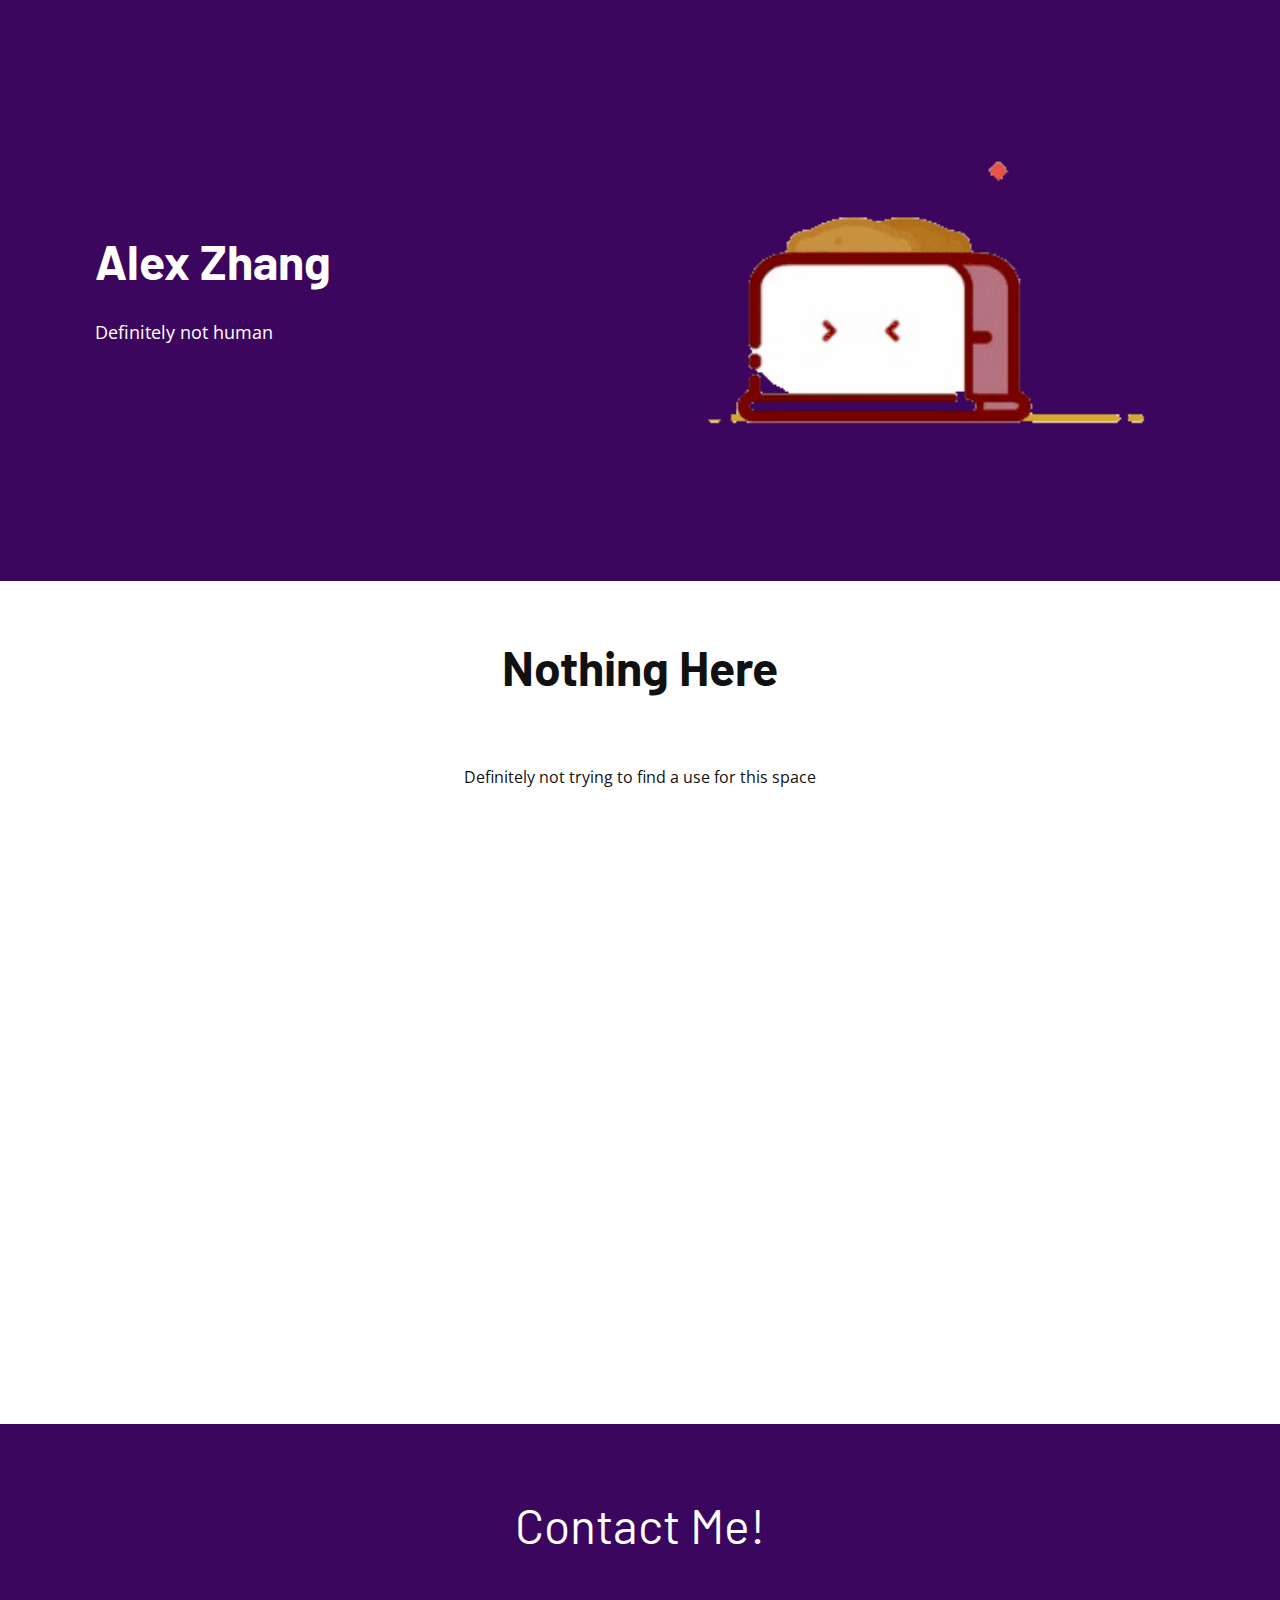
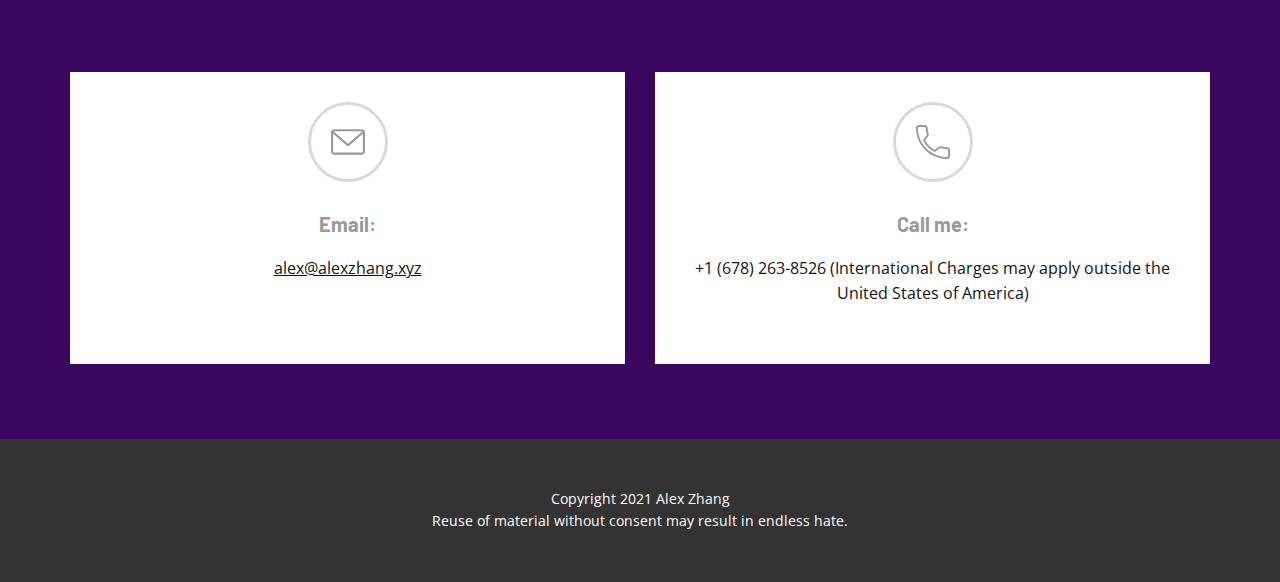
==== index.html @ 88fab98e "Update index.html" ====
<!DOCTYPE html>
<html lang="en">
<head>
    <!-- Global site tag (gtag.js) - Google Analytics -->
    <script async src="https://www.googletagmanager.com/gtag/js?id=G-Y196LGBV9D"></script>
    <script>
        window.dataLayer = window.dataLayer || [];

        function gtag() {
            dataLayer.push(arguments);
        }

        gtag('js', new Date());

        gtag('config', 'G-Y196LGBV9D');
    </script>
    <meta name="viewport" content="width=device-width, initial-scale=1.0">
    <meta charset="utf-8">
    <meta name="keywords"
          content="Toaster, weirdo">
    <meta name="description" content="">
    <meta name="page_type" content="np-template-header-footer-from-plugin">
    <title>Home</title>
    <link rel="stylesheet" href="page.css" media="screen">
    <link rel="stylesheet" href="Home.css" media="screen">
    <script class="u-script" type="text/javascript" src="jquery.js" defer=""></script>
    <script class="u-script" type="text/javascript" src="nice.js" defer=""></script>
    <link id="u-theme-google-font" rel="stylesheet"
          href="https://fonts.googleapis.com/css?family=Open+Sans:300,300i,400,400i,600,600i,700,700i,800,800i|Barlow:100,100i,200,200i,300,300i,400,400i,500,500i,600,600i,700,700i,800,800i,900,900i">
    <link id="u-page-google-font" rel="stylesheet"
          href="https://fonts.googleapis.com/css?family=Raleway:100,100i,200,200i,300,300i,400,400i,500,500i,600,600i,700,700i,800,800i,900,900i|Barlow:100,100i,200,200i,300,300i,400,400i,500,500i,600,600i,700,700i,800,800i,900,900i">
    <script type="application/ld+json">{
        "@context": "http://schema.org",
        "@type": "Organization",
        "name": "Alex Zhang",
        "url": "index.html",
        "logo": "#"
    }</script>
    <meta property="og:title" content="Home">
    <meta property="og:type" content="website">
    <meta name="theme-color" content="#29b7dd">
    <link rel="canonical" href="index.html">
    <meta property="og:url" content="index.html">
</head>

<body class="u-body">
<section class="u-align-left u-clearfix u-image u-section-1" id="carousel_3e8e" data-image-width="1980"
         data-image-height="1350">
    <div class="u-clearfix u-sheet u-valign-middle u-sheet-1">
        <div class="u-clearfix u-expanded-width u-layout-wrap u-layout-wrap-1">
            <div class="u-gutter-0 u-layout">
                <div class="u-layout-row">
                    <div
                            class="u-align-left u-container-style u-layout-cell u-left-cell u-shape-rectangle u-size-27 u-layout-cell-1">
                        <div class="u-container-layout u-valign-middle u-container-layout-1">
                            <h1 class="u-custom-font u-text u-text-body-alt-color u-text-1">Alex Zhang</h1>
                            <p class="u-text u-text-body-alt-color u-text-2">Definitely not human</p>
                        </div>
                    </div>
                    <div class="u-align-left u-container-style u-image u-layout-cell u-right-cell u-size-33 u-image-1"
                         data-image-width="1372" data-image-height="1235">
                        <div class="u-container-layout u-valign-bottom u-container-layout-2"></div>
                    </div>
                </div>
            </div>
        </div>
    </div>
</section>
<section class="u-align-center u-clearfix u-white u-section-2" id="carousel_7a94">
    <div class="u-clearfix u-sheet u-valign-middle-md u-valign-middle-sm u-valign-middle-xs u-sheet-1">
        <h1 class="u-align-center u-text u-text-1">Nothing Here</h1>
        <br/><br/>
        <div class="text-align">
            <p>
                Definitely not trying to find a use for this space
            </p>
        </div>
    </div>
</section>
<section class="u-align-center u-clearfix u-palette-2-base u-section-5" id="carousel_7a8d">
    <div class="u-clearfix u-sheet u-valign-middle u-sheet-1">
        <h1 class="u-text u-text-1">Contact Me!<br>
        </h1>
        <div class="u-clearfix u-gutter-30 u-layout-wrap u-layout-wrap-1">
            <div class="u-gutter-0 u-layout">
                <div class="u-layout-col">
                    <div class="u-size-60">
                        <div class="u-layout-row">
                            <div class="u-container-style u-layout-cell u-size-30 u-white u-layout-cell-1">
                                <div class="u-container-layout u-container-layout-1"><span
                                        class="u-border-3 u-border-grey-15 u-icon u-icon-circle u-spacing-20 u-text-grey-40 u-icon-1"><svg
                                        class="u-svg-link" preserveAspectRatio="xMidYMin slice"
                                        viewBox="0 0 479.058 479.058" style="">
                        <use xmlns:xlink="http://www.w3.org/1999/xlink" xlink:href="#svg-1497"></use>
                      </svg><svg xmlns="http://www.w3.org/2000/svg" id="svg-1497"
                                 enable-background="new 0 0 479.058 479.058" viewBox="0 0 479.058 479.058"
                                 class="u-svg-content">
                        <path
                                d="m434.146 59.882h-389.234c-24.766 0-44.912 20.146-44.912 44.912v269.47c0 24.766 20.146 44.912 44.912 44.912h389.234c24.766 0 44.912-20.146 44.912-44.912v-269.47c0-24.766-20.146-44.912-44.912-44.912zm0 29.941c2.034 0 3.969.422 5.738 1.159l-200.355 173.649-200.356-173.649c1.769-.736 3.704-1.159 5.738-1.159zm0 299.411h-389.234c-8.26 0-14.971-6.71-14.971-14.971v-251.648l199.778 173.141c2.822 2.441 6.316 3.655 9.81 3.655s6.988-1.213 9.81-3.655l199.778-173.141v251.649c-.001 8.26-6.711 14.97-14.971 14.97z">
                        </path>
                      </svg></span>
                                    <h5 class="u-align-center u-text u-text-grey-40 u-text-2">Email:</h5>
                                    <a href="#"
                                       class="u-border-active-none u-border-hover-none u-btn u-btn-rectangle u-button-style u-none u-text-body-color u-text-hover-palette-2-base u-btn-1">alex@alexzhang.xyz</a>
                                </div>
                            </div>
                            <div
                                    class="u-align-center u-container-style u-layout-cell u-right-cell u-size-30 u-white u-layout-cell-2">
                                <div class="u-container-layout u-valign-top u-container-layout-2"><span
                                        class="u-border-3 u-border-grey-15 u-icon u-icon-circle u-spacing-20 u-text-grey-40 u-icon-2"><svg
                                        class="u-svg-link" preserveAspectRatio="xMidYMin slice" viewBox="0 0 384 384"
                                        style="">
                        <use xmlns:xlink="http://www.w3.org/1999/xlink" xlink:href="#svg-1a9d"></use>
                      </svg><svg xmlns="http://www.w3.org/2000/svg" xmlns:xlink="http://www.w3.org/1999/xlink"
                                 version="1.1" id="svg-1a9d" x="0px" y="0px" viewBox="0 0 384 384"
                                 style="enable-background:new 0 0 384 384;" xml:space="preserve" class="u-svg-content">
                        <g>
                          <g>
                            <path
                                    d="M353.188,252.052c-23.51,0-46.594-3.677-68.469-10.906c-10.906-3.719-23.323-0.833-30.438,6.417l-43.177,32.594    c-50.073-26.729-80.917-57.563-107.281-107.26l31.635-42.052c8.219-8.208,11.167-20.198,7.635-31.448    c-7.26-21.99-10.948-45.063-10.948-68.583C132.146,13.823,118.323,0,101.333,0H30.812C13.823,0,0,13.823,0,30.812    C0,225.563,158.438,384,353.188,384c16.99,0,30.813-13.823,30.813-30.813v-70.323C384,265.875,370.177,252.052,353.188,252.052z     M362.667,353.188c0,5.229-4.25,9.479-9.479,9.479c-182.99,0-331.854-148.865-331.854-331.854c0-5.229,4.25-9.479,9.479-9.479    h70.521c5.229,0,9.479,4.25,9.479,9.479c0,25.802,4.052,51.125,11.979,75.115c1.104,3.542,0.208,7.208-3.375,10.938L82.75,165.427    c-2.458,3.26-2.844,7.625-1,11.26c29.927,58.823,66.292,95.188,125.531,125.542c3.604,1.885,8.021,1.49,11.292-0.979    l49.677-37.635c2.51-2.51,6.271-3.406,9.667-2.25c24.156,7.979,49.479,12.021,75.271,12.021c5.229,0,9.479,4.25,9.479,9.479    V353.188z">
                            </path>
                          </g>
                        </g>
                        <g></g>
                        <g></g>
                        <g></g>
                        <g></g>
                        <g></g>
                        <g></g>
                        <g></g>
                        <g></g>
                        <g></g>
                        <g></g>
                        <g></g>
                        <g></g>
                        <g></g>
                        <g></g>
                        <g></g>
                      </svg></span>
                                    <h5 class="u-text u-text-grey-40 u-text-3">Call me:</h5>
                                    <p class="u-text u-text-4">
                                        +1 (678) 263-8526 (International Charges may apply outside the United States of America)
                                    </p>
                                </div>
                            </div>
                        </div>
                    </div>
                </div>
            </div>
        </div>
    </div>
</section>
<footer class="u-align-center u-clearfix u-footer u-grey-80 u-footer" id="sec-2692">
    <div class="u-clearfix u-sheet u-sheet-1">
        <p class="u-small-text u-text u-text-variant u-text-1">Copyright 2021 Alex Zhang<br>Reuse of material without
            consent may result in endless hate.
        </p>
    </div>
</footer>
</body>

</html>
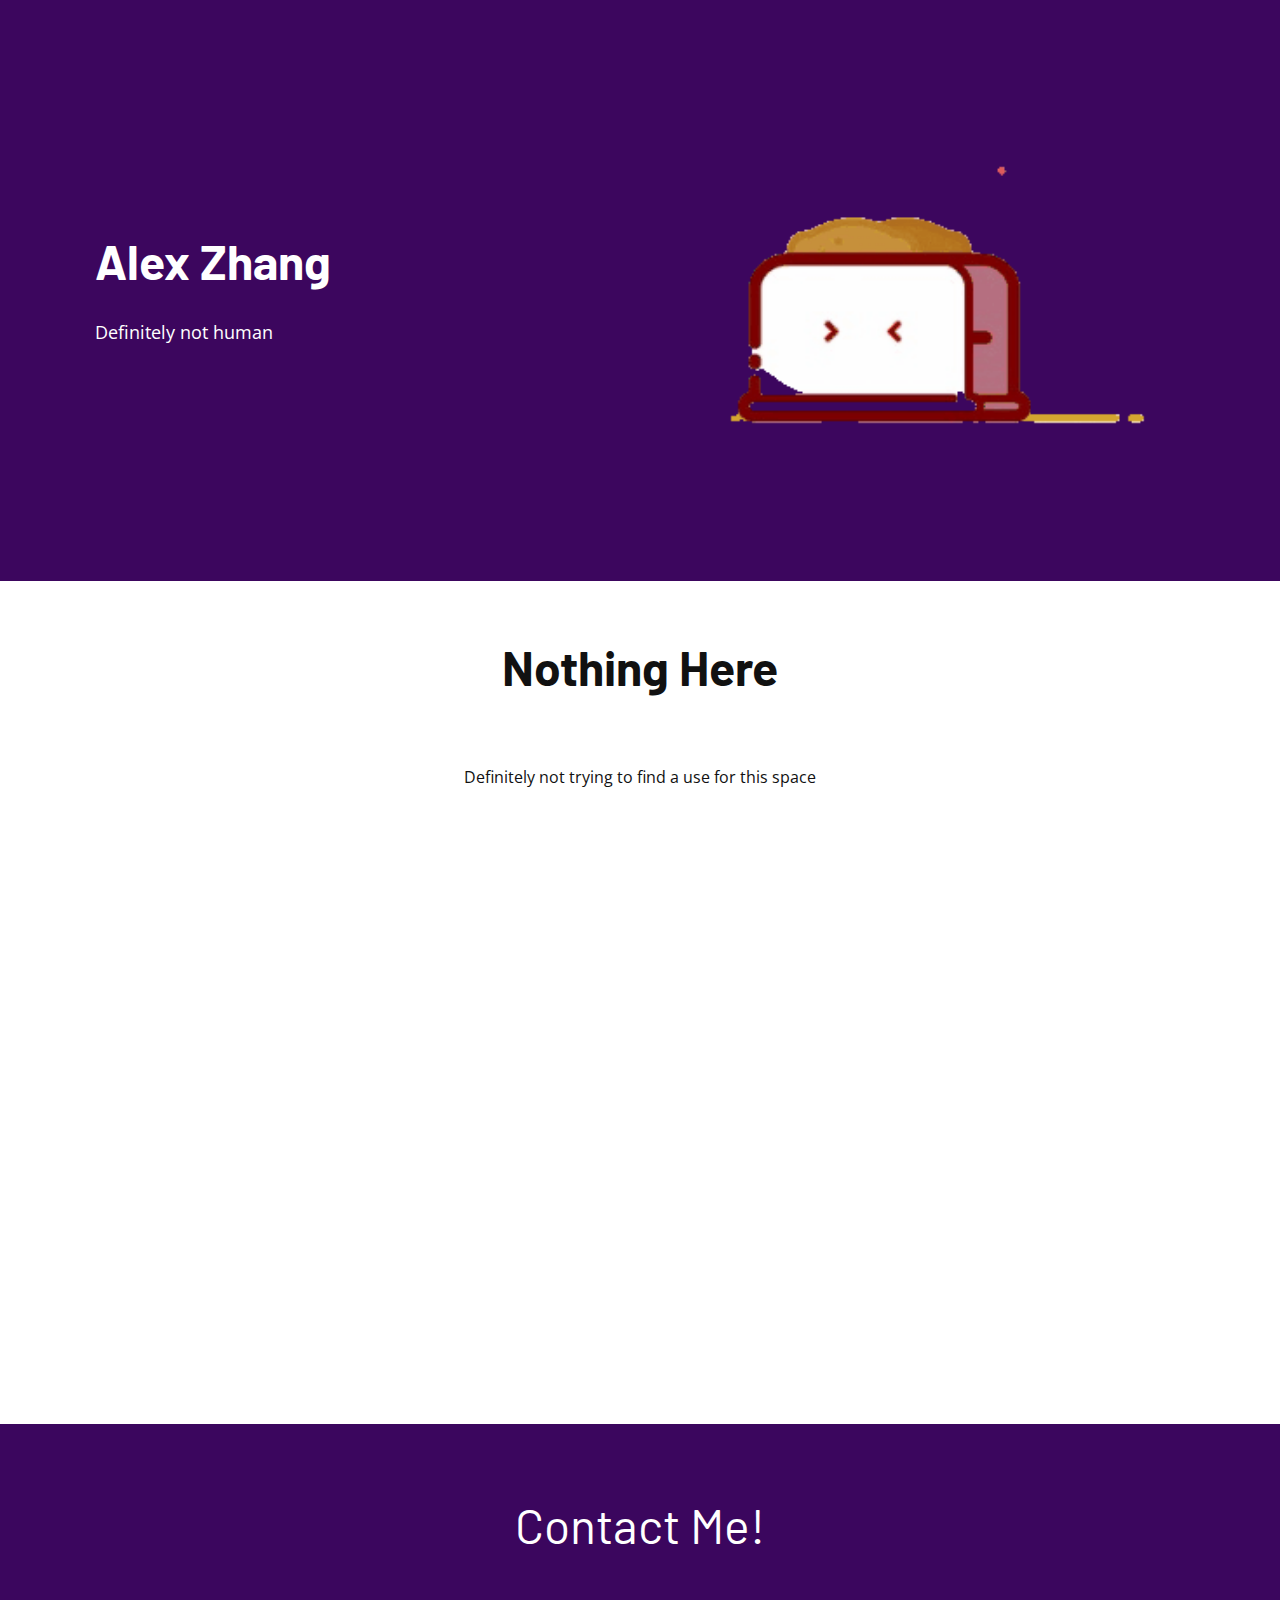
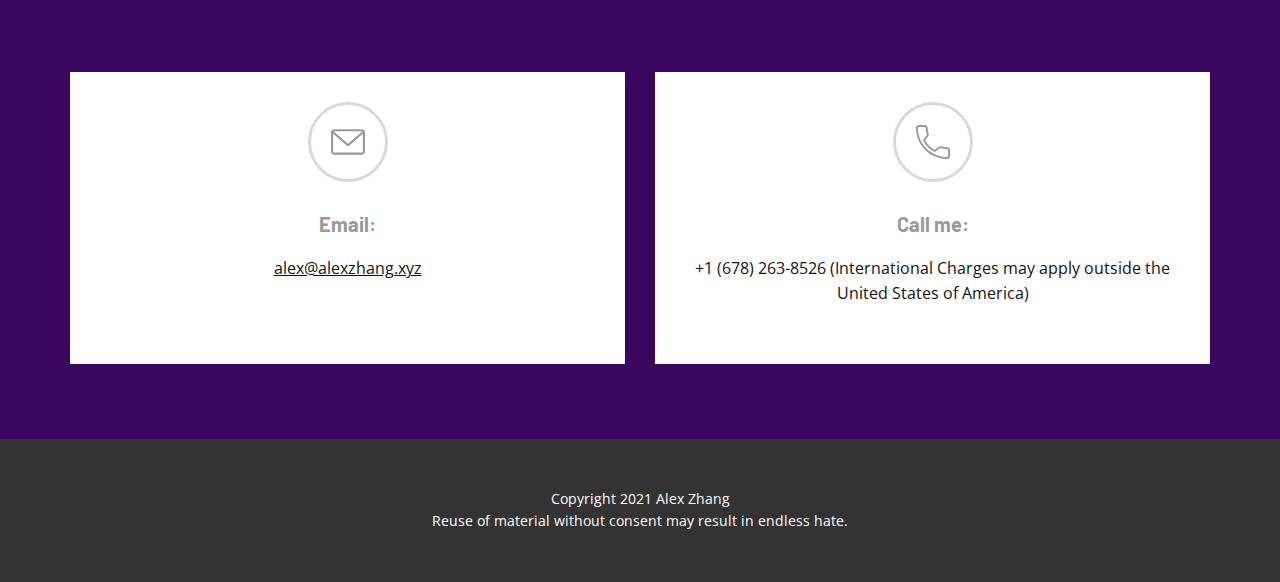
==== commit 20d1637c: "Update index.html" ====
--- a/index.html
+++ b/index.html
@@ -2,17 +2,13 @@
 <html lang="en">
 <head>
     <!-- Global site tag (gtag.js) - Google Analytics -->
-    <script async src="https://www.googletagmanager.com/gtag/js?id=G-Y196LGBV9D"></script>
+    <script async src="https://www.googletagmanager.com/gtag/js?id=G-YZ2M51QLXW"></script>
     <script>
         window.dataLayer = window.dataLayer || [];
-
-        function gtag() {
-            dataLayer.push(arguments);
-        }
-
+        function gtag(){dataLayer.push(arguments);}
         gtag('js', new Date());
 
-        gtag('config', 'G-Y196LGBV9D');
+        gtag('config', 'G-YZ2M51QLXW');
     </script>
     <meta name="viewport" content="width=device-width, initial-scale=1.0">
     <meta charset="utf-8">
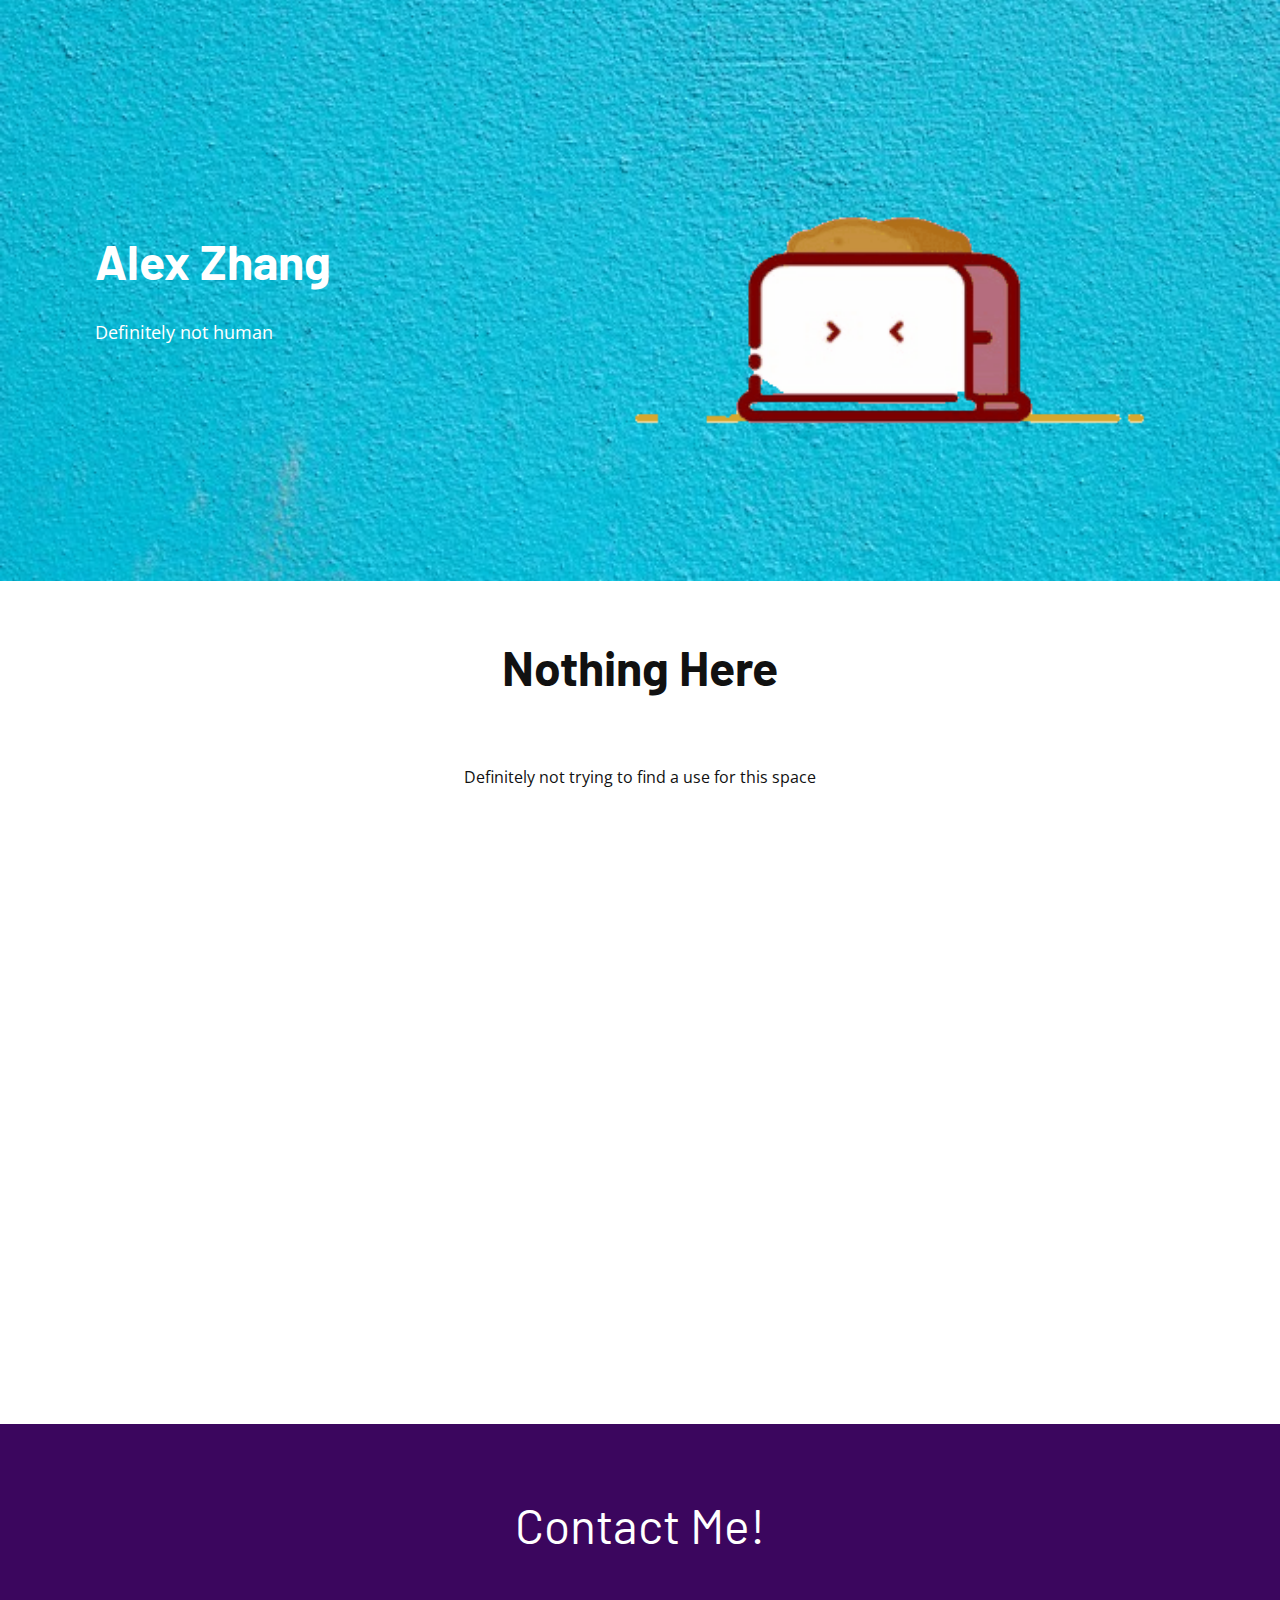
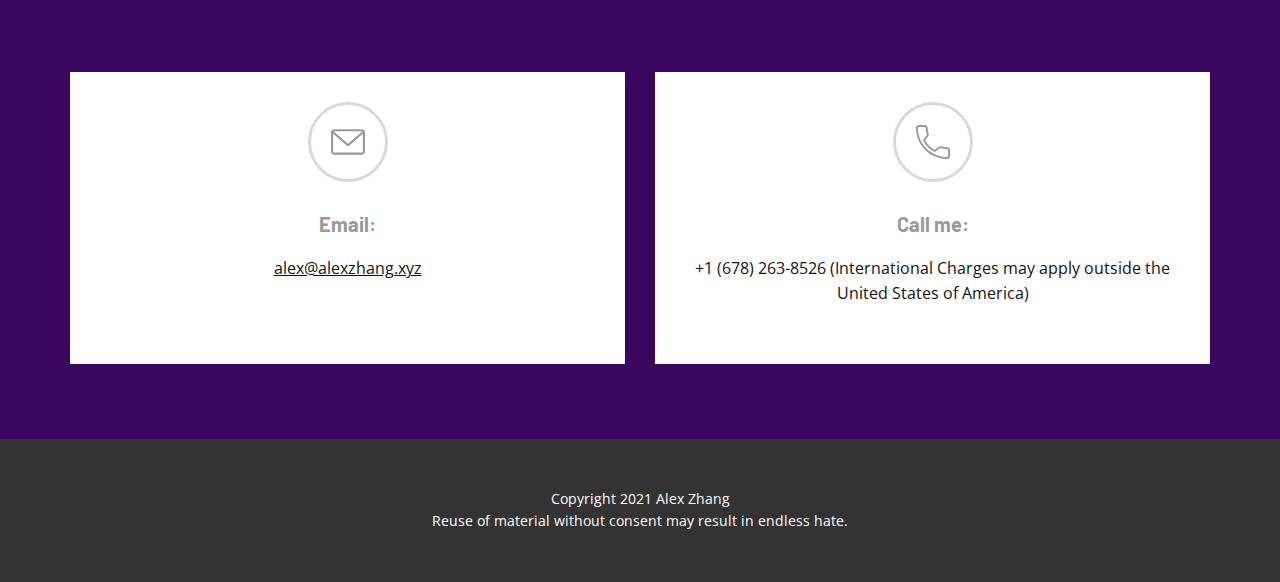
==== commit ea3bc8ca: "Removed unneeded files" ====
--- a/index.html
+++ b/index.html
@@ -5,7 +5,11 @@
     <script async src="https://www.googletagmanager.com/gtag/js?id=G-YZ2M51QLXW"></script>
     <script>
         window.dataLayer = window.dataLayer || [];
-        function gtag(){dataLayer.push(arguments);}
+
+        function gtag() {
+            dataLayer.push(arguments);
+        }
+
         gtag('js', new Date());
 
         gtag('config', 'G-YZ2M51QLXW');
@@ -135,7 +139,8 @@
                       </svg></span>
                                     <h5 class="u-text u-text-grey-40 u-text-3">Call me:</h5>
                                     <p class="u-text u-text-4">
-                                        +1 (678) 263-8526 (International Charges may apply outside the United States of America)
+                                        +1 (678) 263-8526 (International Charges may apply outside the United States of
+                                        America)
                                     </p>
                                 </div>
                             </div>
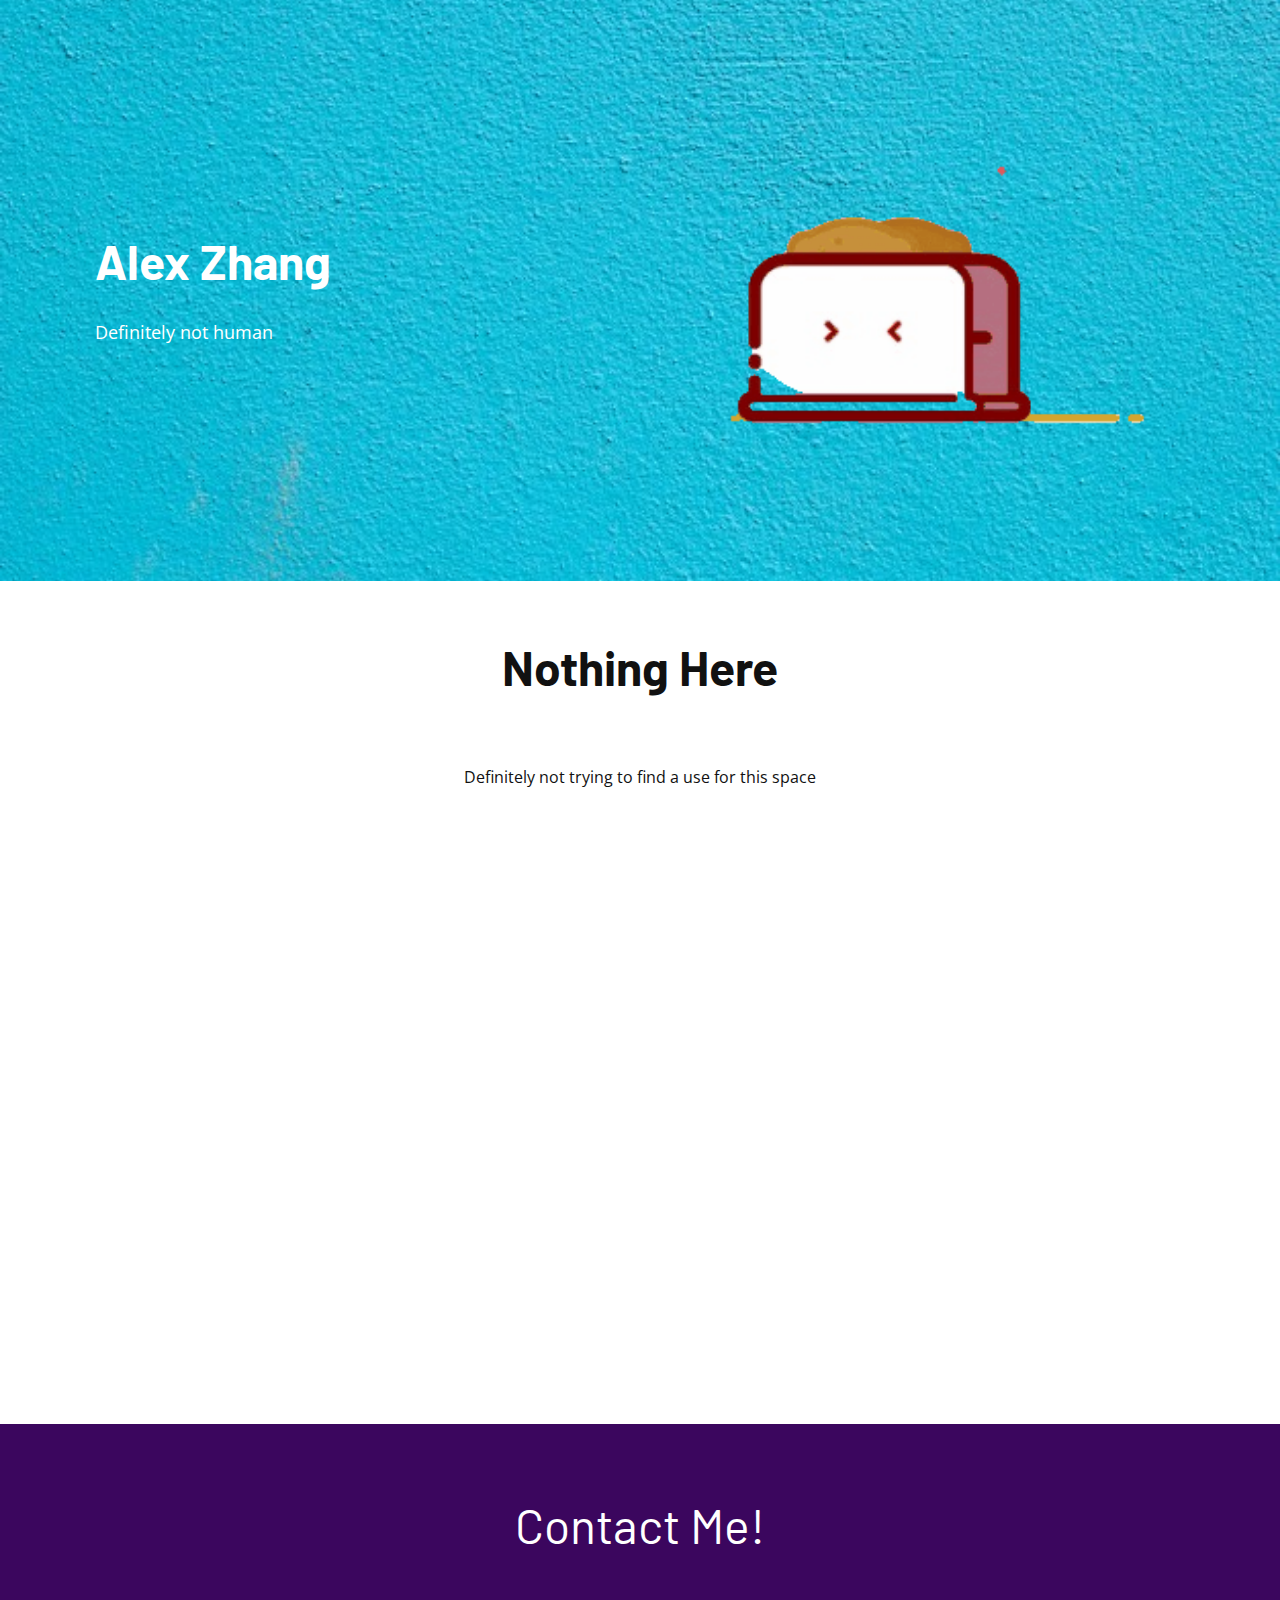
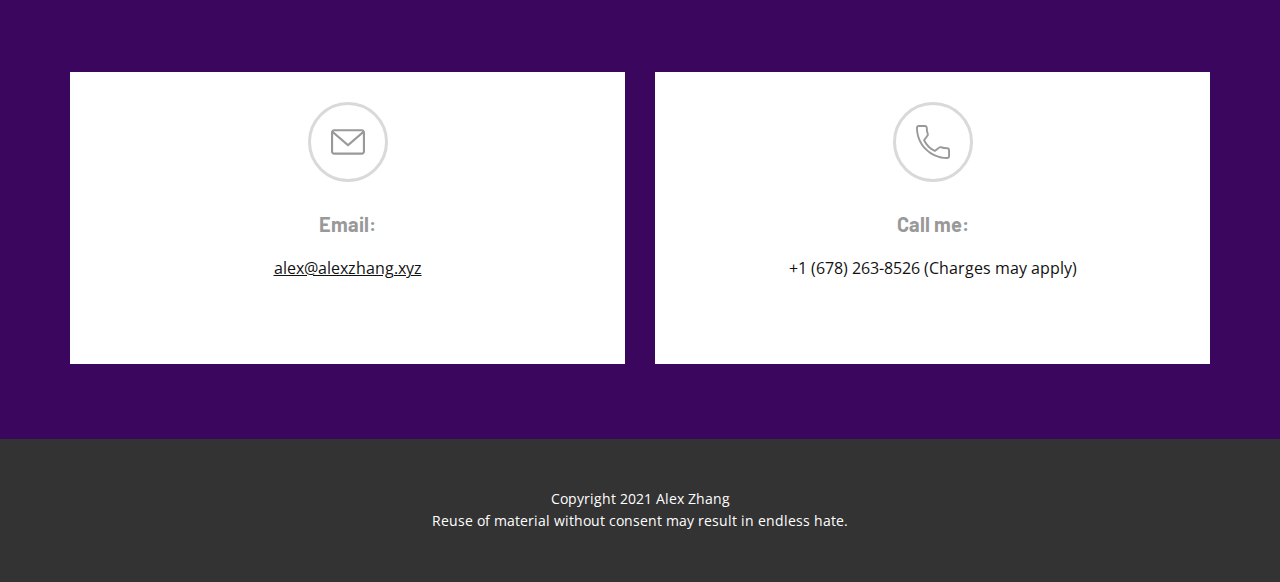
==== commit 7dad4aac: "Update index.html" ====
--- a/index.html
+++ b/index.html
@@ -139,8 +139,7 @@
                       </svg></span>
                                     <h5 class="u-text u-text-grey-40 u-text-3">Call me:</h5>
                                     <p class="u-text u-text-4">
-                                        +1 (678) 263-8526 (International Charges may apply outside the United States of
-                                        America)
+                                        +1 (678) 263-8526 (Charges may apply)
                                     </p>
                                 </div>
                             </div>
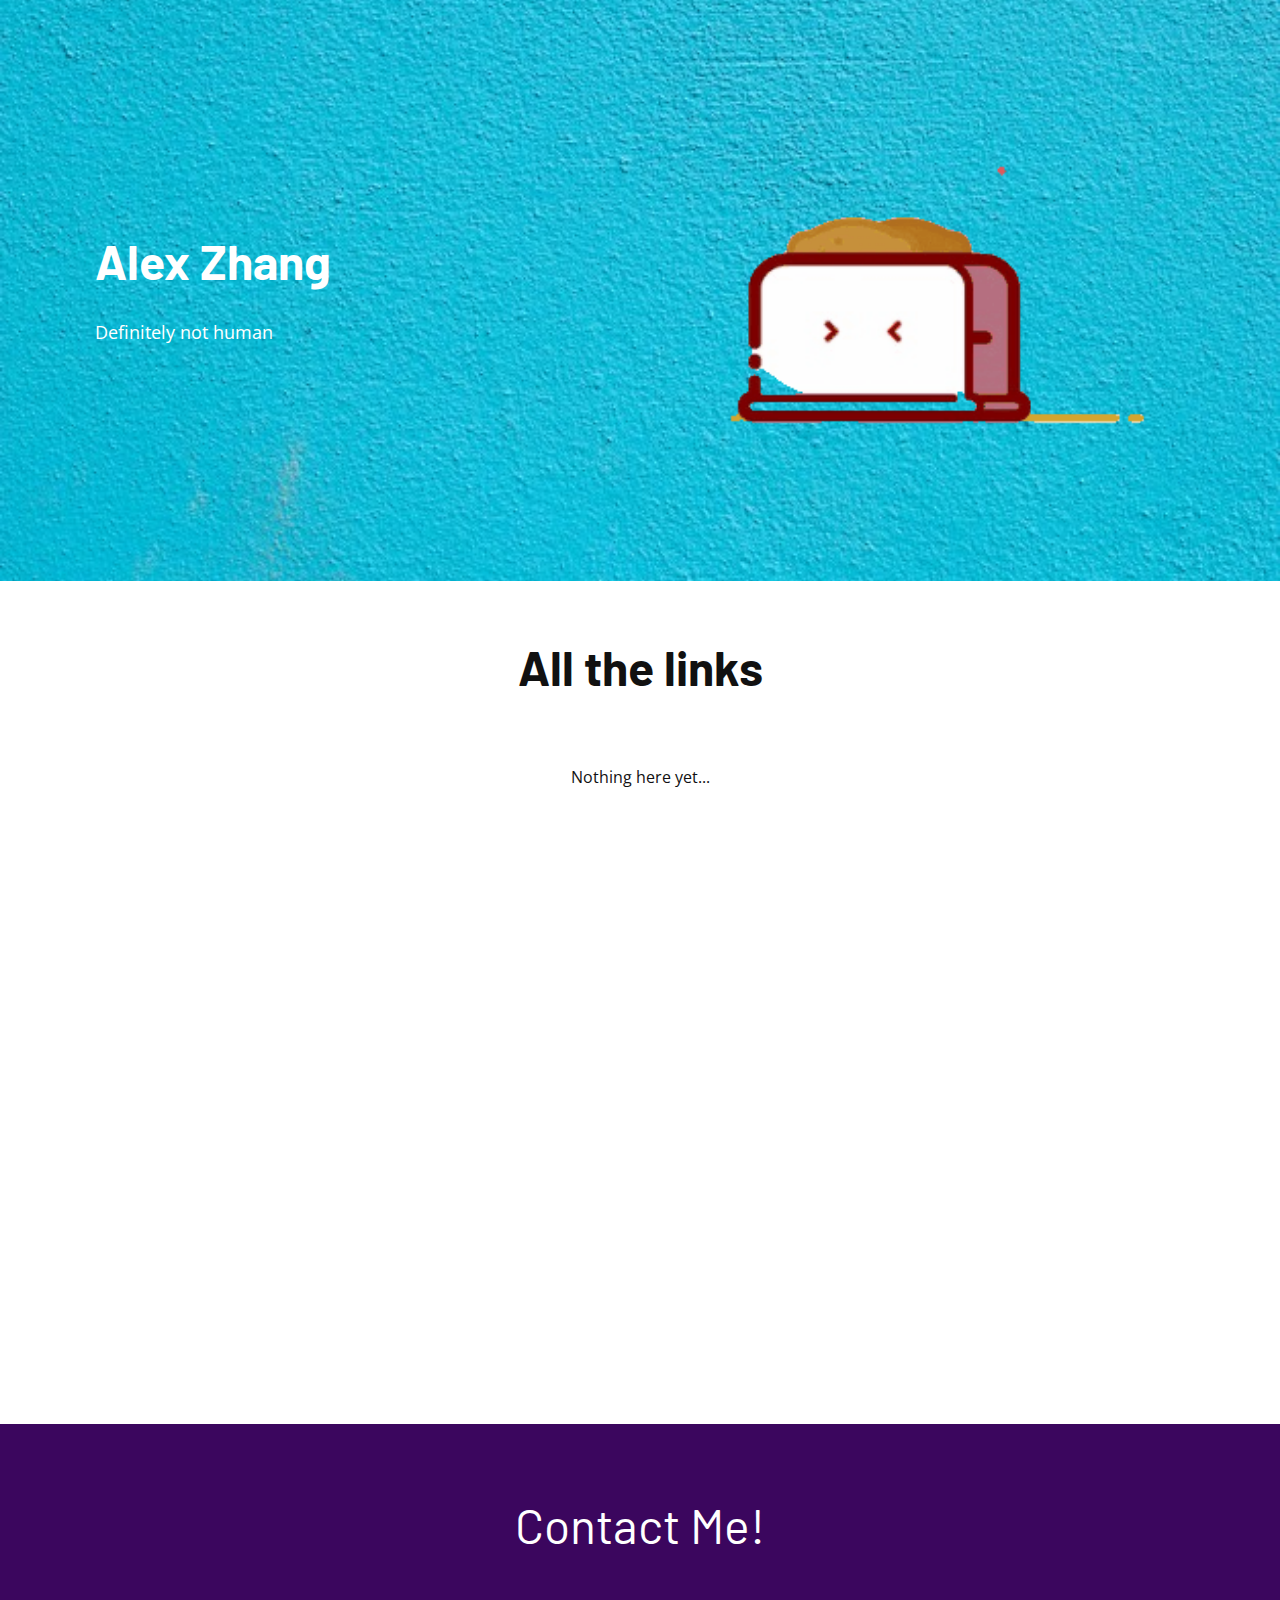
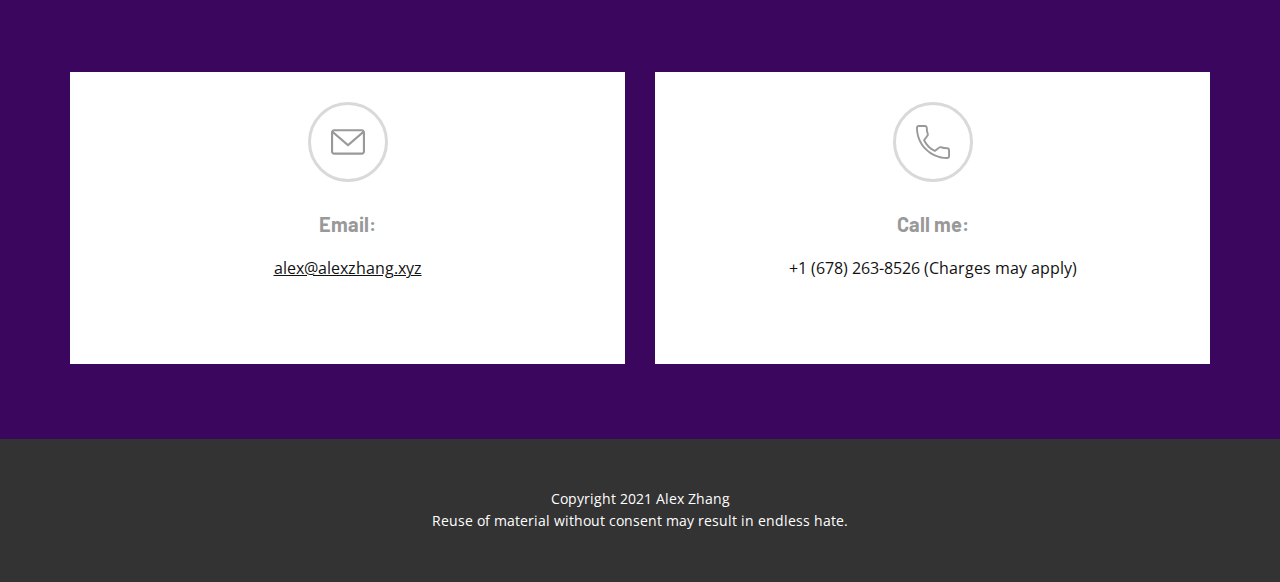
==== commit d3904ac4: "linkspace" ====
--- a/index.html
+++ b/index.html
@@ -68,11 +68,11 @@
 </section>
 <section class="u-align-center u-clearfix u-white u-section-2" id="carousel_7a94">
     <div class="u-clearfix u-sheet u-valign-middle-md u-valign-middle-sm u-valign-middle-xs u-sheet-1">
-        <h1 class="u-align-center u-text u-text-1">Nothing Here</h1>
+        <h1 class="u-align-center u-text u-text-1">All the links</h1>
         <br/><br/>
         <div class="text-align">
             <p>
-                Definitely not trying to find a use for this space
+                Nothing here yet...
             </p>
         </div>
     </div>
@@ -159,4 +159,4 @@
 </footer>
 </body>
 
-</html>
+</html>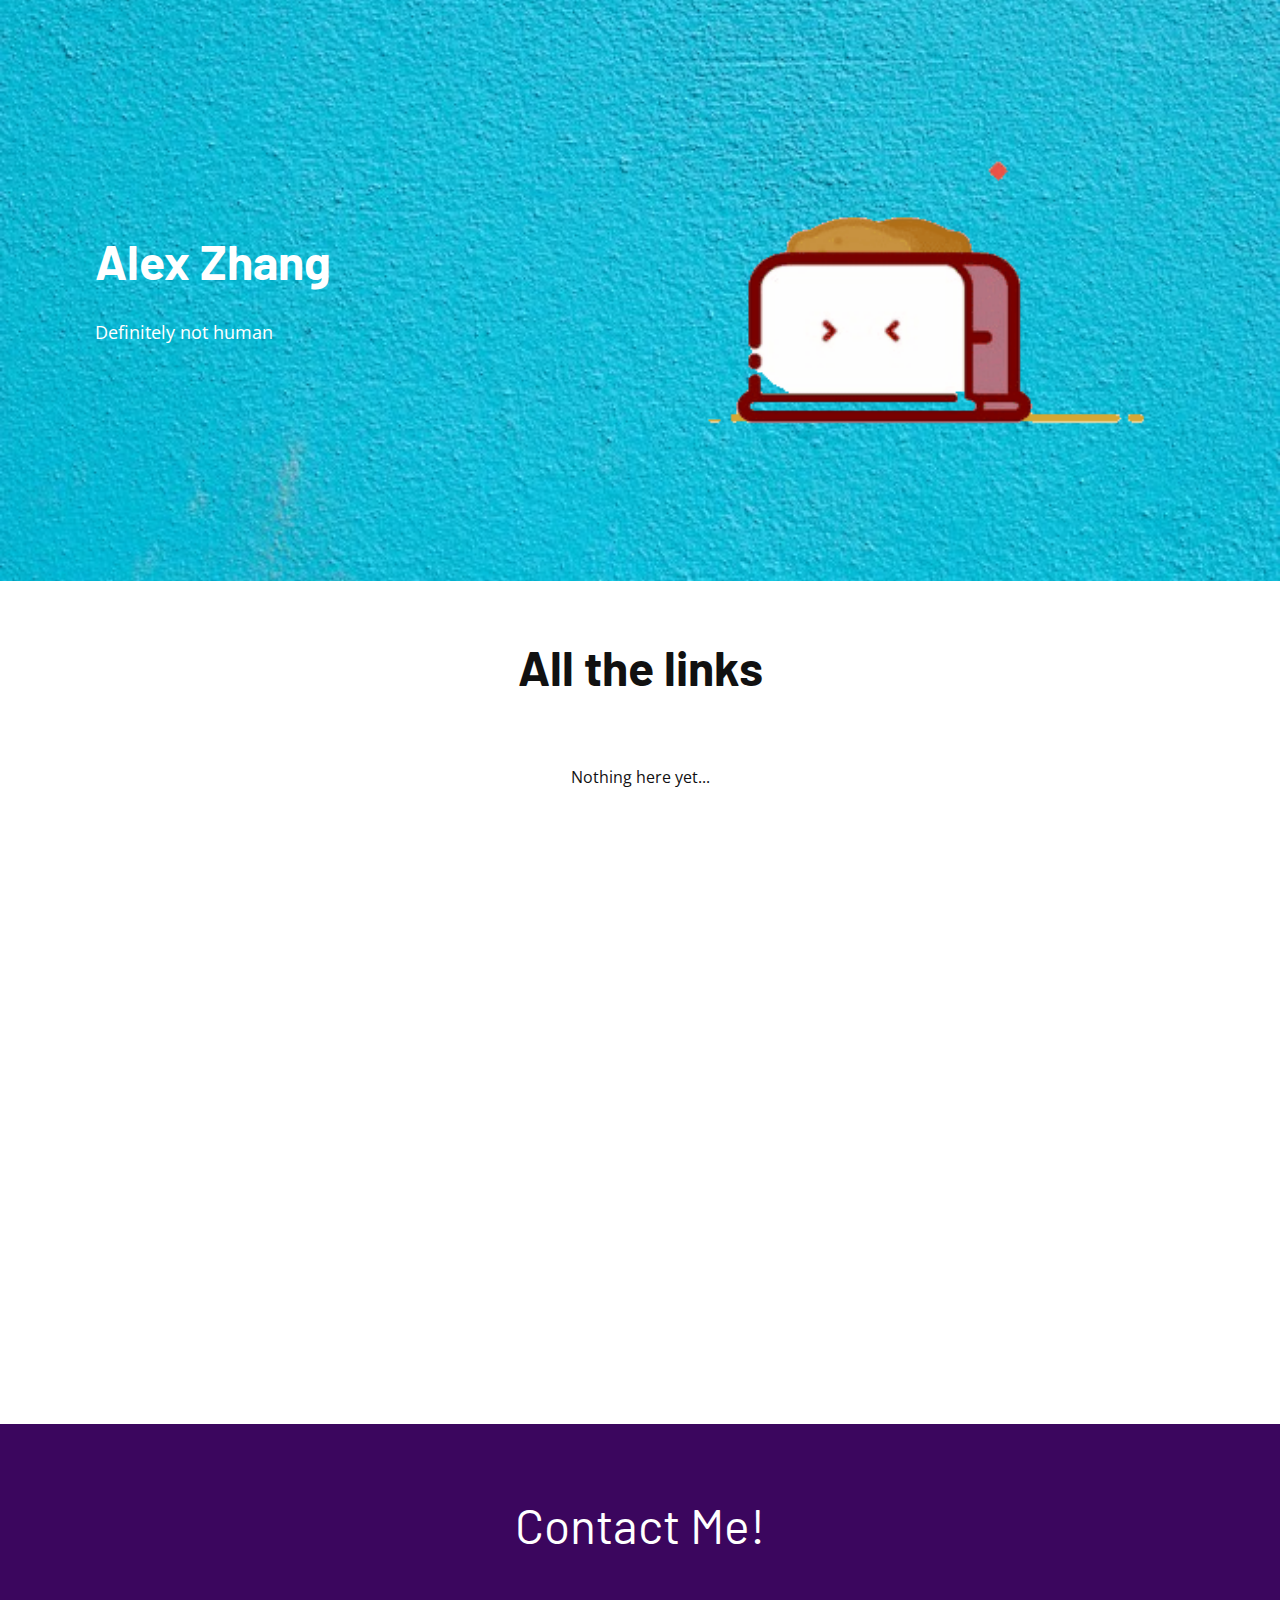
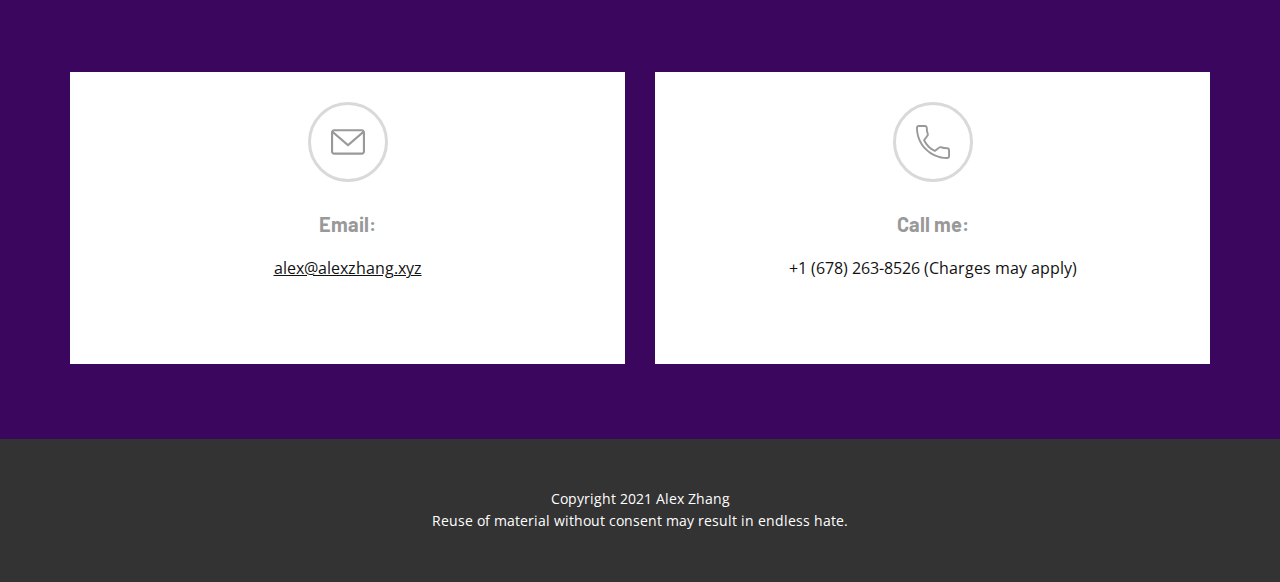
==== commit dac47e2b: "Update index.html" ====
--- a/index.html
+++ b/index.html
@@ -1,19 +1,6 @@
 <!DOCTYPE html>
 <html lang="en">
 <head>
-    <!-- Global site tag (gtag.js) - Google Analytics -->
-    <script async src="https://www.googletagmanager.com/gtag/js?id=G-YZ2M51QLXW"></script>
-    <script>
-        window.dataLayer = window.dataLayer || [];
-
-        function gtag() {
-            dataLayer.push(arguments);
-        }
-
-        gtag('js', new Date());
-
-        gtag('config', 'G-YZ2M51QLXW');
-    </script>
     <meta name="viewport" content="width=device-width, initial-scale=1.0">
     <meta charset="utf-8">
     <meta name="keywords"
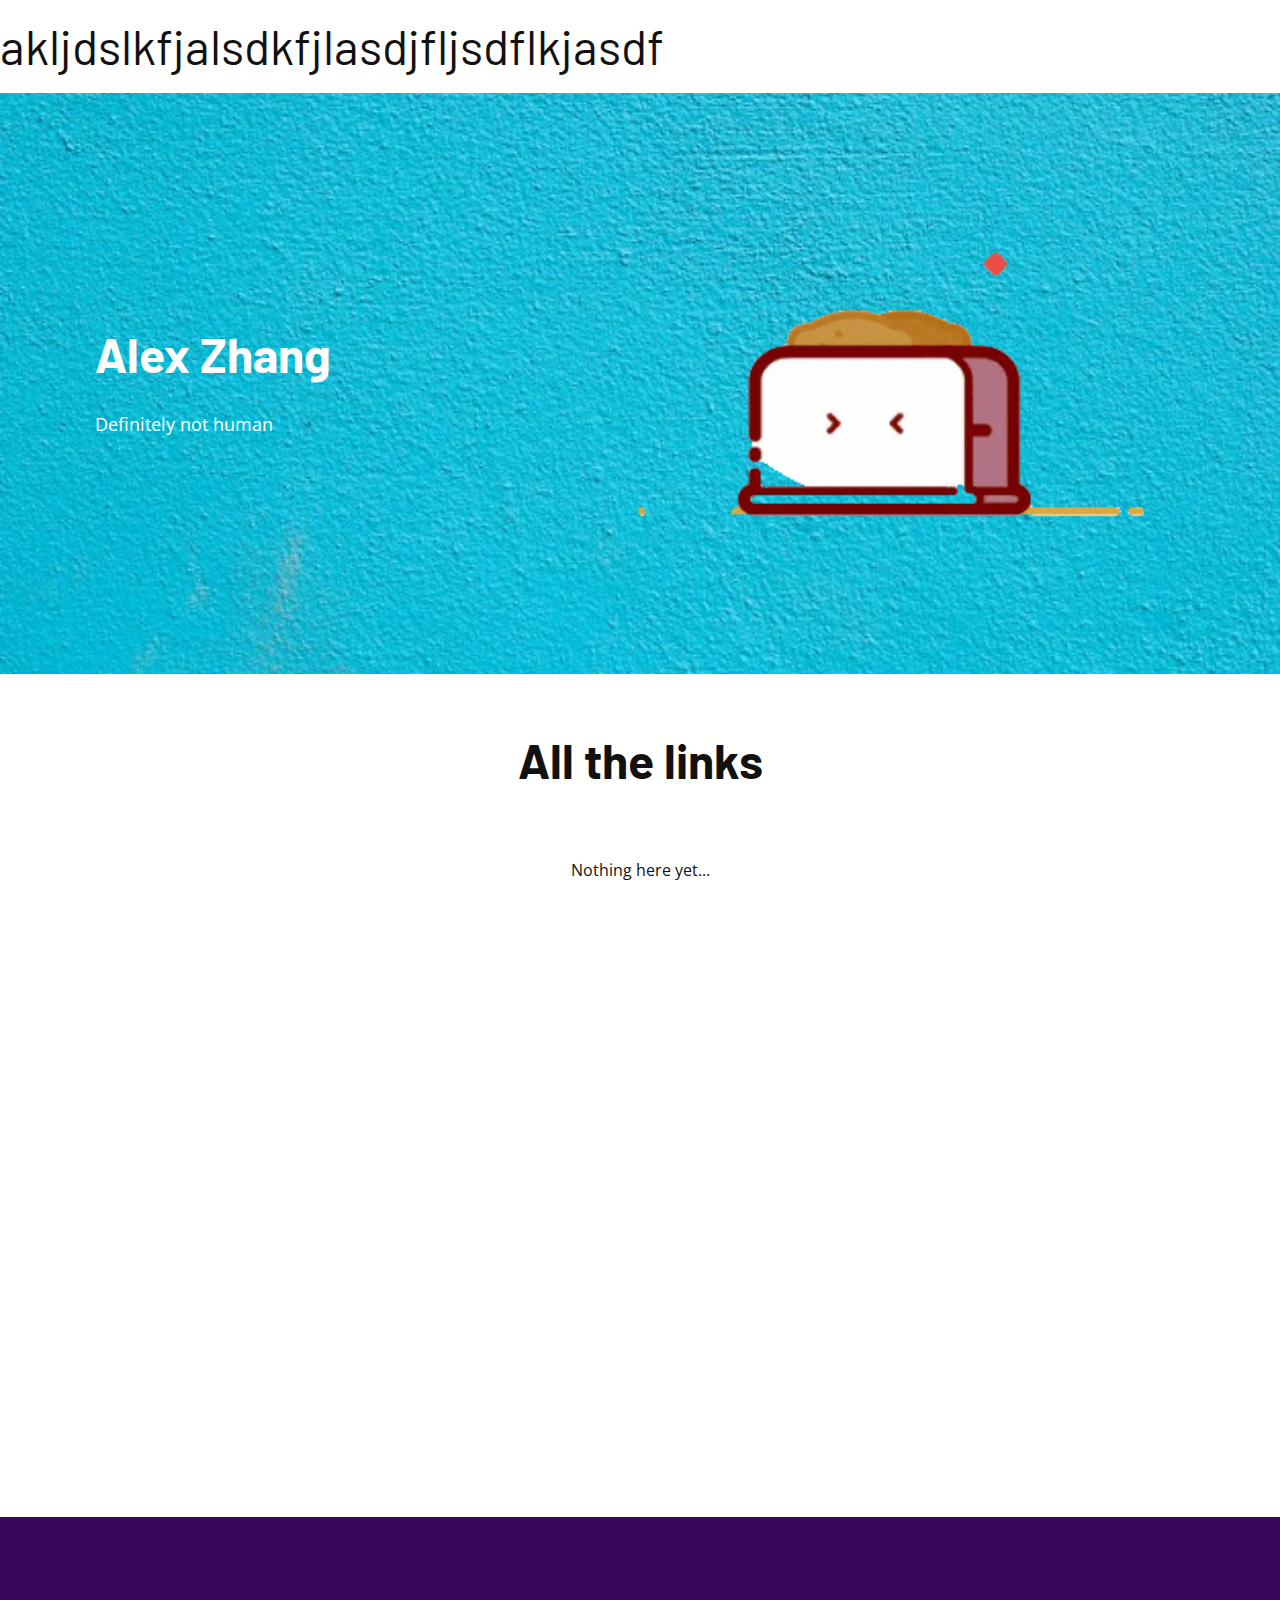
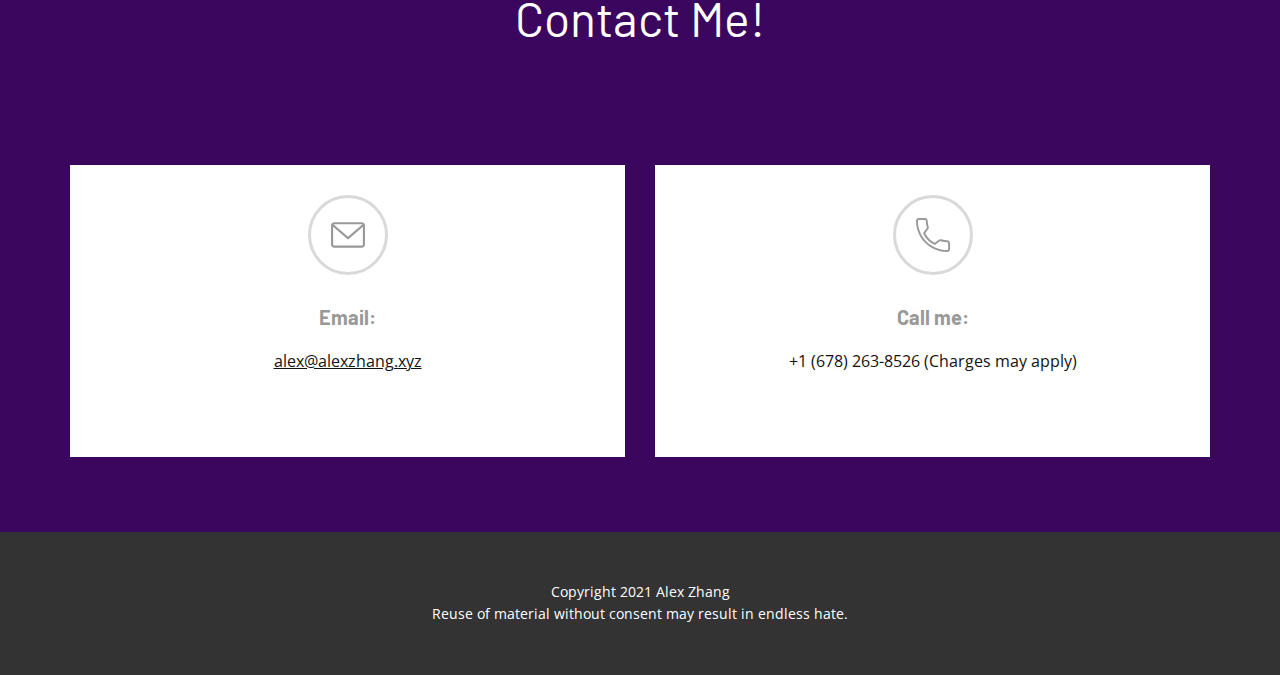
==== commit dfa23845: "added jibberish" ====
--- a/index.html
+++ b/index.html
@@ -1,6 +1,7 @@
 <!DOCTYPE html>
 <html lang="en">
 <head>
+    <h1>akljdslkfjalsdkfjlasdjfljsdflkjasdf</h1>
     <meta name="viewport" content="width=device-width, initial-scale=1.0">
     <meta charset="utf-8">
     <meta name="keywords"
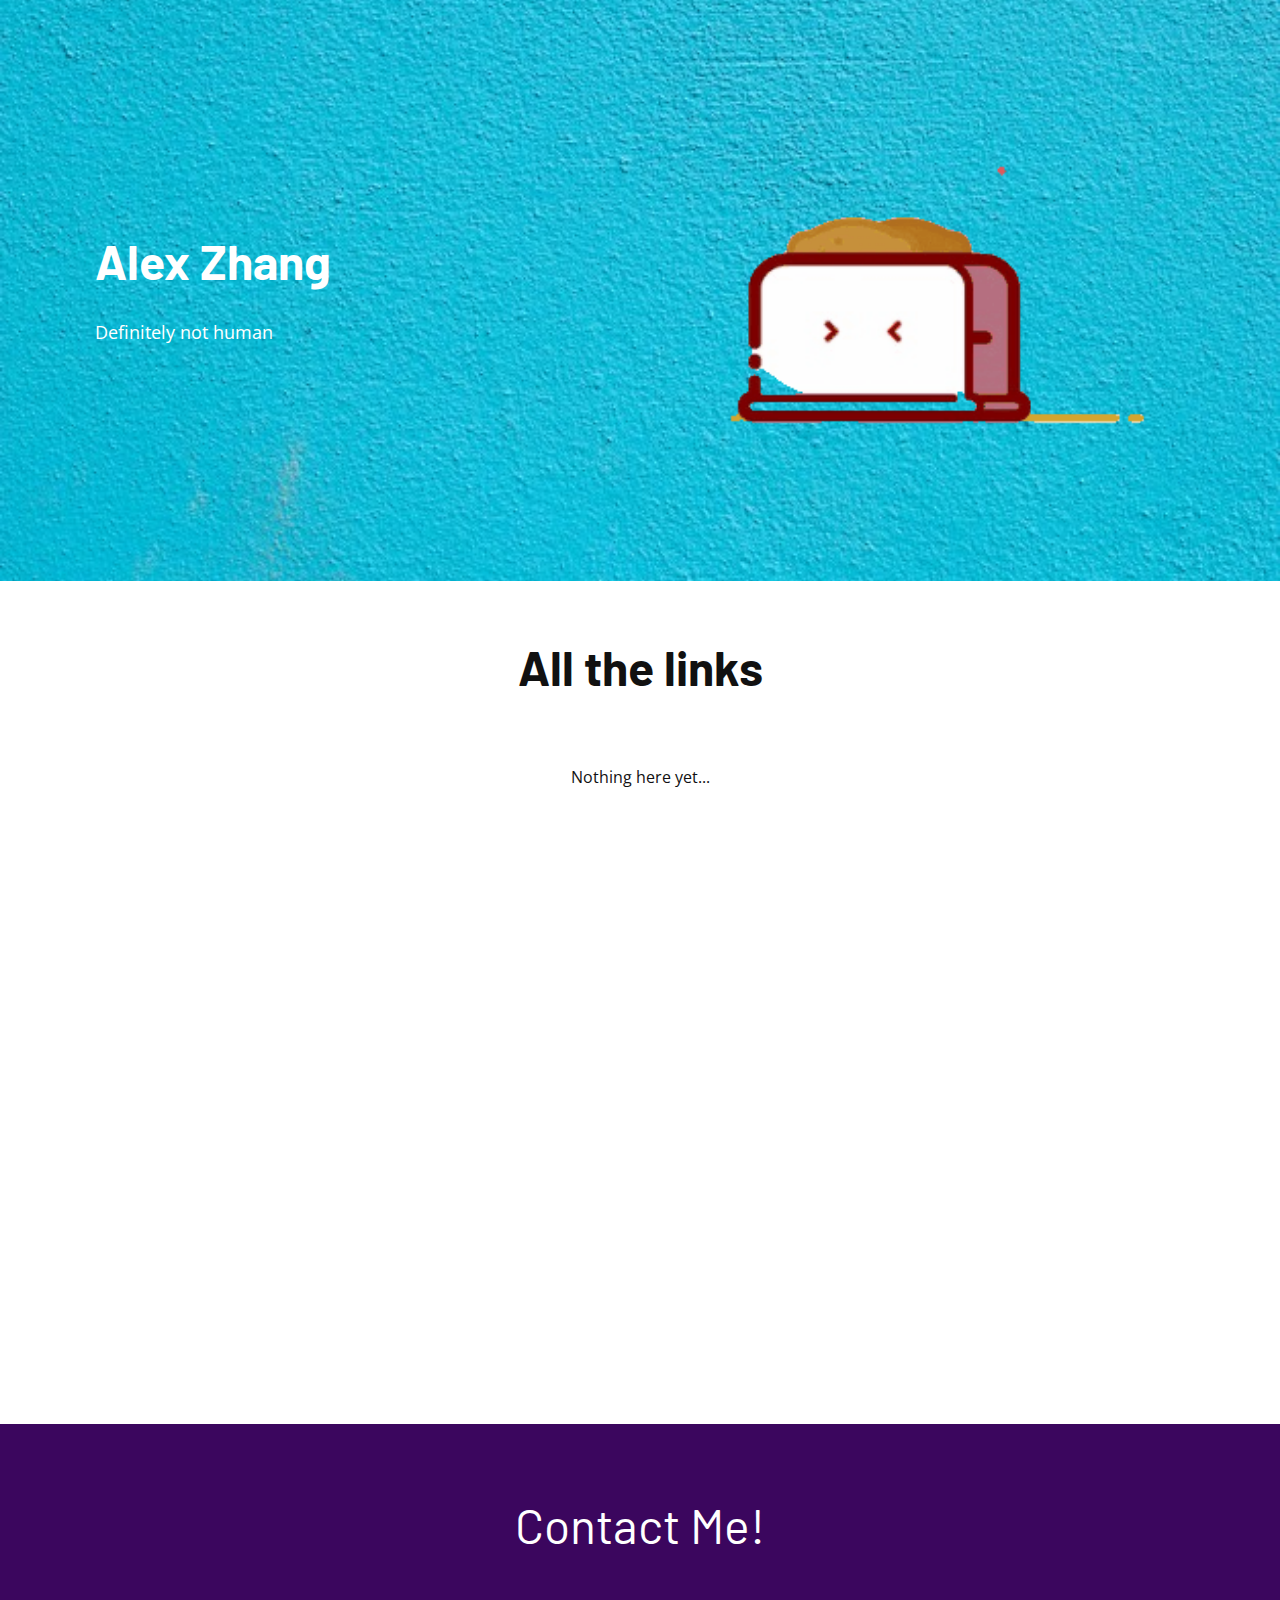
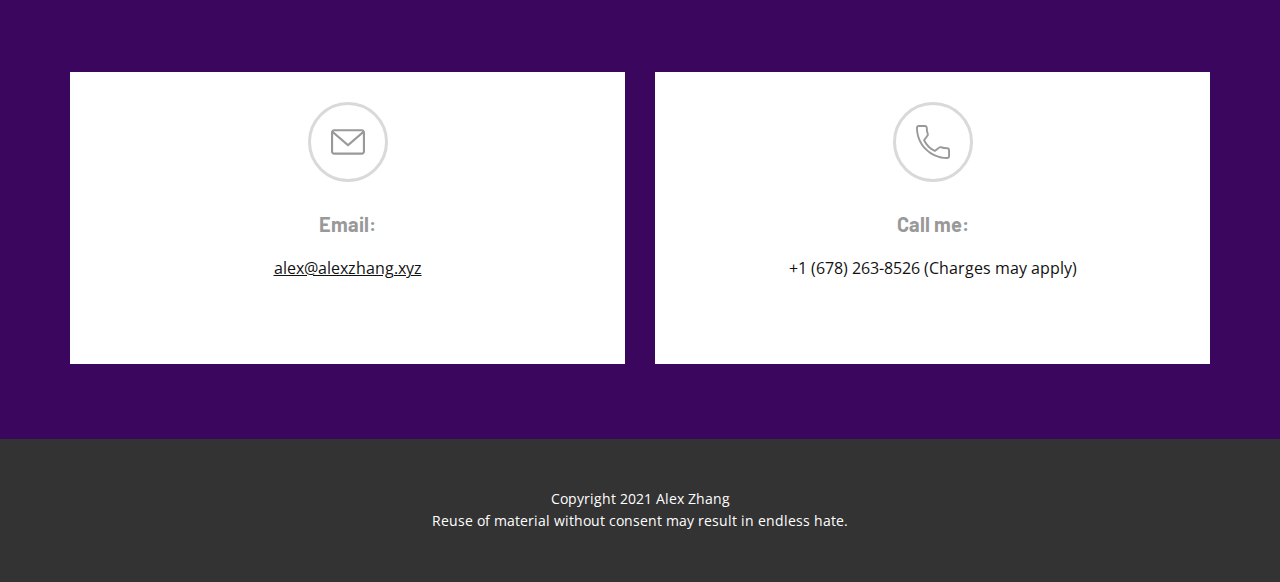
==== commit 4c98eb96: "Update index.html" ====
--- a/index.html
+++ b/index.html
@@ -1,7 +1,6 @@
 <!DOCTYPE html>
 <html lang="en">
 <head>
-    <h1>akljdslkfjalsdkfjlasdjfljsdflkjasdf</h1>
     <meta name="viewport" content="width=device-width, initial-scale=1.0">
     <meta charset="utf-8">
     <meta name="keywords"
